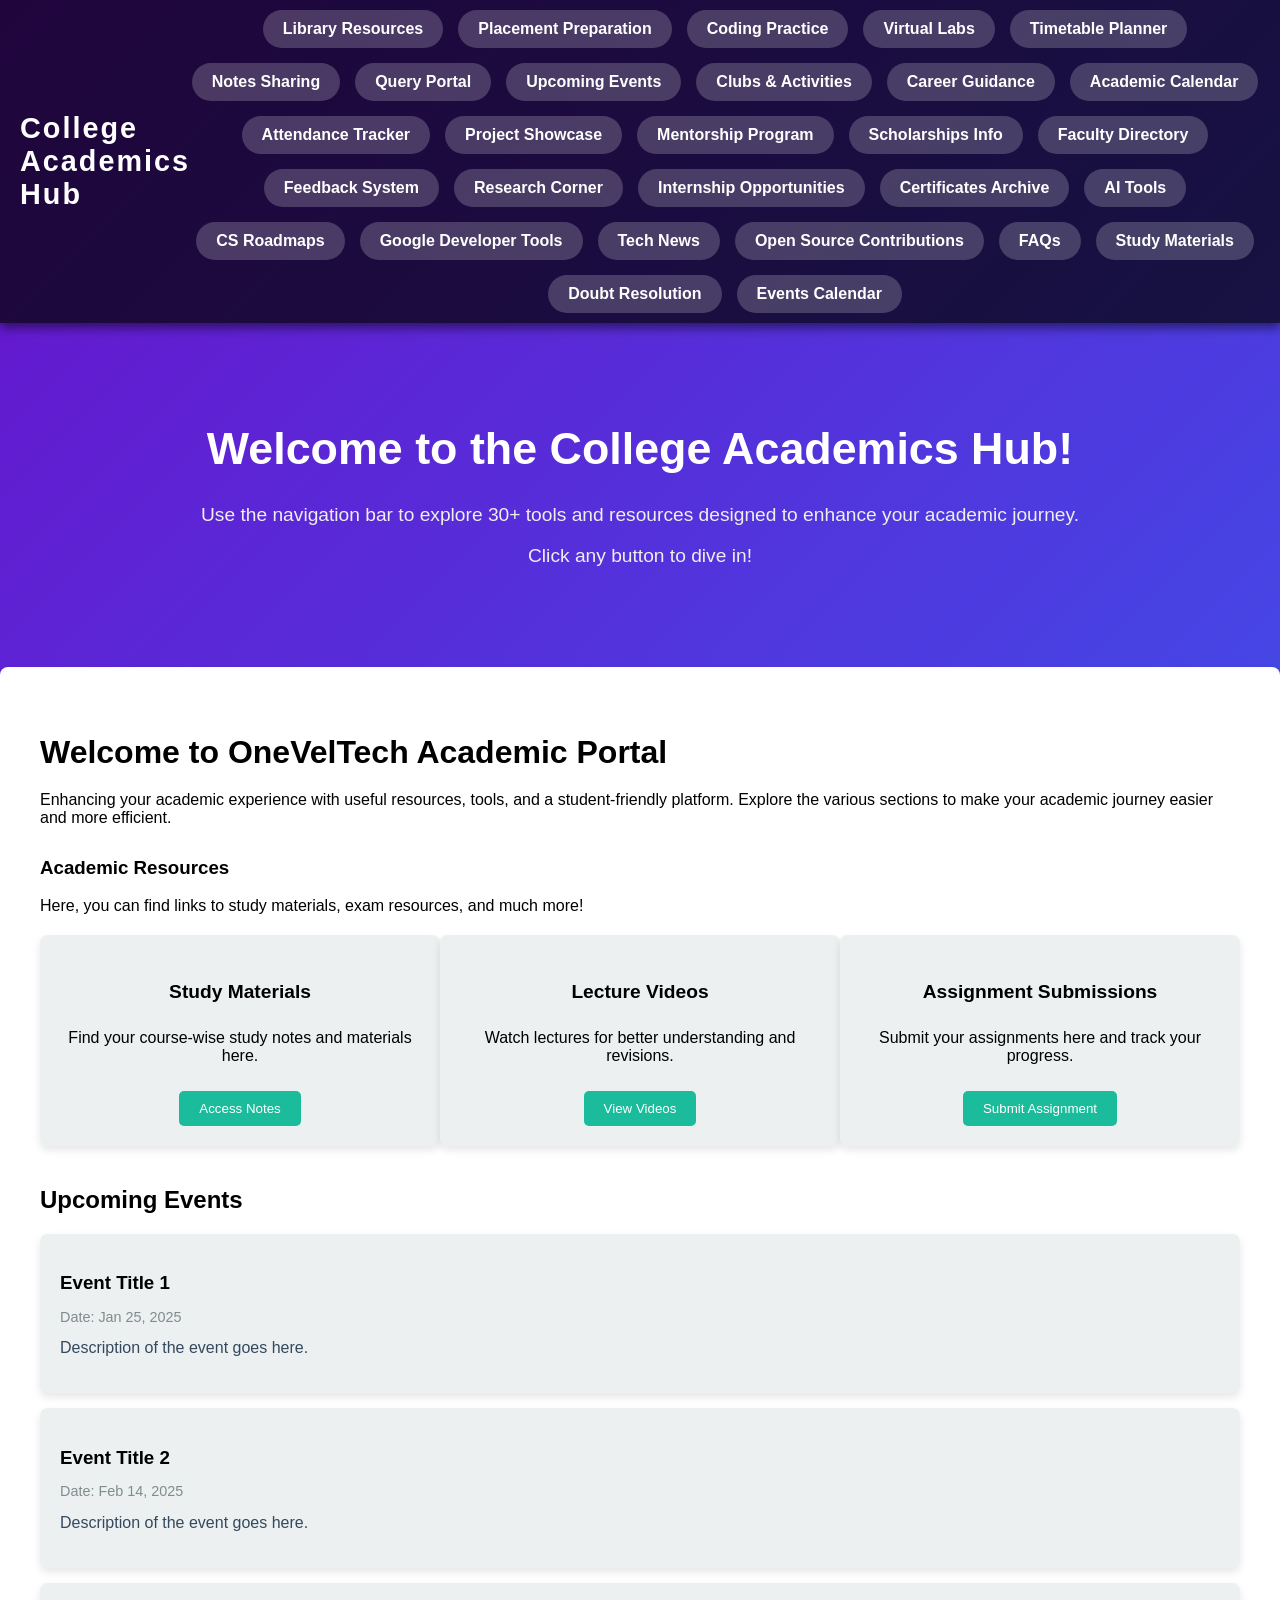
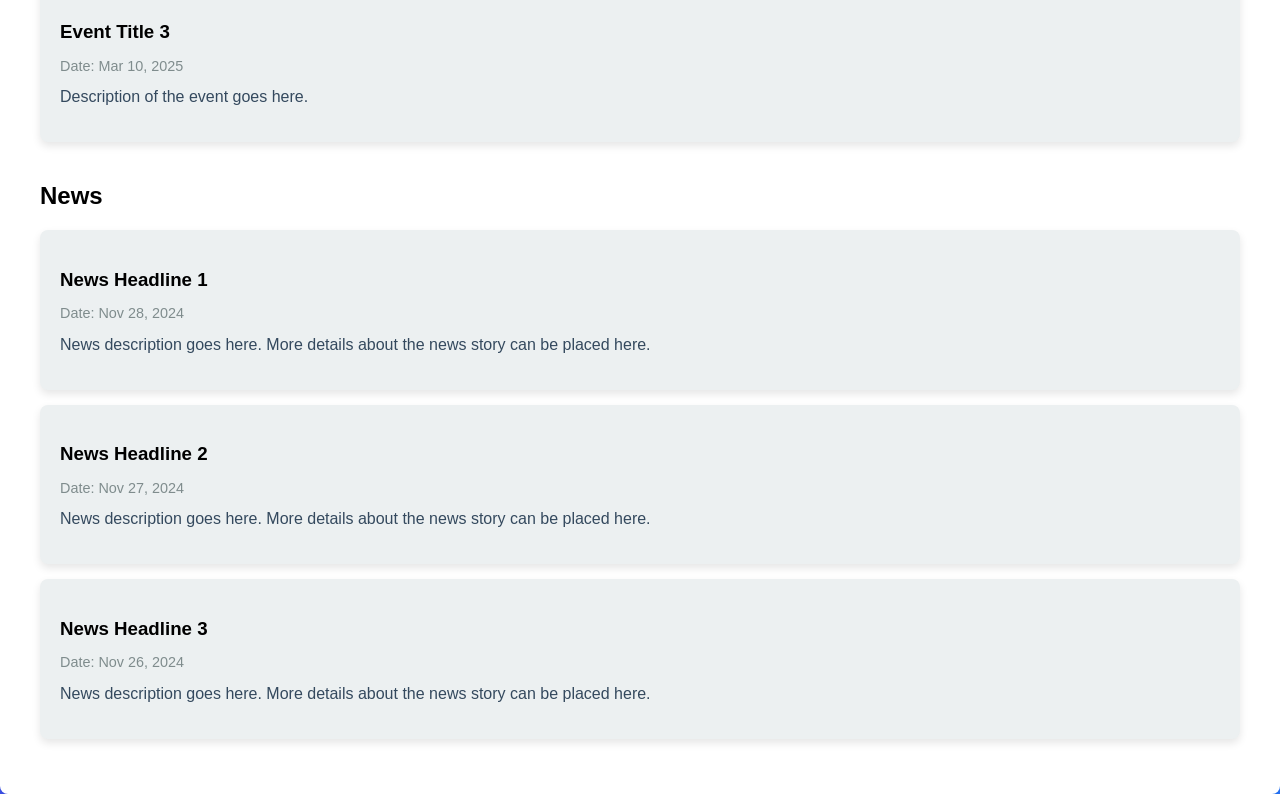
==== College_website/index.html @ b2bfddbd "Add files via upload" ====
<!DOCTYPE html>
<html lang="en">
<head>
  <meta charset="UTF-8">
  <meta name="viewport" content="width=device-width, initial-scale=1.0">
  <title>College Academics Hub</title>
  <link rel="stylesheet" href="styles.css">
  <script defer src="script.js"></script>
</head>
<body>
  <header class="header">
    <div class="logo">College Academics Hub</div>
    <nav class="navbar">
      <a href="library.html" class="nav-btn">Library Resources</a>
      <a href="placement.html" class="nav-btn">Placement Preparation</a>
      <a href="coding.html" class="nav-btn">Coding Practice</a>
      <a href="labs.html" class="nav-btn">Virtual Labs</a>
      <a href="timetable.html" class="nav-btn">Timetable Planner</a>
      <a href="notes.html" class="nav-btn">Notes Sharing</a>
      <a href="query.html" class="nav-btn">Query Portal</a>
      <a href="events.html" class="nav-btn">Upcoming Events</a>
      <a href="clubs.html" class="nav-btn">Clubs & Activities</a>
      <a href="career.html" class="nav-btn">Career Guidance</a>
      <a href="academiccalendar.html" class="nav-btn">Academic Calendar</a>
      <a href="attendance.html" class="nav-btn">Attendance Tracker</a>
      <a href="project.html" class="nav-btn">Project Showcase</a>
      <a href="mentorship.html" class="nav-btn">Mentorship Program</a>
      <a href="scholarships.html" class="nav-btn">Scholarships Info</a>
      <a href="faculty.html" class="nav-btn">Faculty Directory</a>
      <a href="feedback.html" class="nav-btn">Feedback System</a>
      <a href="research.html" class="nav-btn">Research Corner</a>
      <a href="internships.html" class="nav-btn">Internship Opportunities</a>
      <a href="certificates.html" class="nav-btn">Certificates Archive</a>
      <a href="ai.html" class="nav-btn">AI Tools</a>
      <a href="roadmap.html" class="nav-btn">CS Roadmaps</a>
      <a href="gds.html" class="nav-btn">Google Developer Tools</a>
      <a href="news.html" class="nav-btn">Tech News</a>
      <a href="opensource.html" class="nav-btn">Open Source Contributions</a>
      <a href="faq.html" class="nav-btn">FAQs</a>
      <a href="study.html" class="nav-btn">Study Materials</a>
      <a href="doubt.html" class="nav-btn">Doubt Resolution</a>
      <a href="events-calendar.html" class="nav-btn">Events Calendar</a>
    </nav>
  </header>

  <main class="homepage-content">
    <h1>Welcome to the College Academics Hub!</h1>
    <p>
      Use the navigation bar to explore 30+ tools and resources designed to enhance your academic journey.
    </p>
    <p>Click any button to dive in!</p>
  </main>

  <!-- Mid Page Content -->
  <div class="mid-page">
    <div class="section-title">
      <h2>Welcome to OneVelTech Academic Portal</h2>
      <p>Enhancing your academic experience with useful resources, tools, and a student-friendly platform. Explore the various sections to make your academic journey easier and more efficient.</p>
    </div>

    <div class="academic-resources">
      <h3>Academic Resources</h3>
      <p>Here, you can find links to study materials, exam resources, and much more!</p>
      <div class="resources-list">
        <div class="resource-card">
          <h4>Study Materials</h4>
          <p>Find your course-wise study notes and materials here.</p>
          <button onclick="window.open('https://drive.google.com/drive/folders/yourfolderlink', '_blank')">Access Notes</button>
        </div>
        <div class="resource-card">
          <h4>Lecture Videos</h4>
          <p>Watch lectures for better understanding and revisions.</p>
          <button onclick="window.open('https://youtube.com/yourchannel', '_blank')">View Videos</button>
        </div>
        <div class="resource-card">
          <h4>Assignment Submissions</h4>
          <p>Submit your assignments here and track your progress.</p>
          <button onclick="window.open('https://yourcollege.edu/assignments', '_blank')">Submit Assignment</button>
        </div>
      </div>
    </div>

    <!-- Upcoming Events Section -->
    <div class="section" id="events">
      <h2 class="section-title">Upcoming Events</h2>
      <div class="upcoming-events animated">
        <ul>
          <li class="event-card">
            <h3>Event Title 1</h3>
            <p class="event-date">Date: Jan 25, 2025</p>
            <p class="event-description">Description of the event goes here.</p>
          </li>
          <li class="event-card">
            <h3>Event Title 2</h3>
            <p class="event-date">Date: Feb 14, 2025</p>
            <p class="event-description">Description of the event goes here.</p>
          </li>
          <li class="event-card">
            <h3>Event Title 3</h3>
            <p class="event-date">Date: Mar 10, 2025</p>
            <p class="event-description">Description of the event goes here.</p>
          </li>
        </ul>
      </div>
    </div>

    <!-- News Section -->
    <div class="section" id="news">
      <h2 class="section-title">News</h2>
      <div class="news animated">
        <ul>
          <li class="news-card">
            <h3>News Headline 1</h3>
            <p class="news-date">Date: Nov 28, 2024</p>
            <p class="news-description">News description goes here. More details about the news story can be placed here.</p>
          </li>
          <li class="news-card">
            <h3>News Headline 2</h3>
            <p class="news-date">Date: Nov 27, 2024</p>
            <p class="news-description">News description goes here. More details about the news story can be placed here.</p>
          </li>
          <li class="news-card">
            <h3>News Headline 3</h3>
            <p class="news-date">Date: Nov 26, 2024</p>
            <p class="news-description">News description goes here. More details about the news story can be placed here.</p>
          </li>
        </ul>
      </div>
    </div>
  </div>

</body>
</html>
---- College_website/styles.css ----
/* Global Styles */
body {
    margin: 0;
    font-family: Arial, sans-serif;
    background: linear-gradient(135deg, #6a11cb, #2575fc);
    color: #000000;
    overflow-x: hidden;
  }
  
  /* Header and Navigation Bar */
  .header {
    display: flex;
    justify-content: space-between;
    align-items: center;
    background-color: rgba(0, 0, 0, 0.7);
    padding: 10px 20px;
    box-shadow: 0px 5px 10px rgba(0, 0, 0, 0.5);
  }
  
  .logo {
    color: #ffffff;
    font-size: 1.8em;
    font-weight: bold;
    letter-spacing: 2px;
    animation: fadeIn 2s ease-out;
  }
  
  .navbar {
    display: flex;
    flex-wrap: wrap;
    gap: 15px;
    justify-content: center;
  }
  
  .navbar a {
    text-decoration: none;
    color: #fff;
    padding: 10px 20px;
    background: rgba(255, 255, 255, 0.2);
    border-radius: 20px;
    font-weight: bold;
    transition: all 0.5s ease;
    animation: slideIn 1s ease-out;
  }
  
  .navbar a:hover {
    background: #fff;
    color: #2575fc;
    transform: scale(1.1);
  }
  
  /* Homepage Content */
  .homepage-content {
    text-align: center;
    margin: 100px auto;
  }
  
  .homepage-content h1 {
    font-size: 2.8em;
    color: #fff;
    animation: fadeInDown 1.5s ease-in-out;
  }
  
  .homepage-content p {
    font-size: 1.2em;
    color: #eee;
    animation: fadeInUp 1.5s ease-in-out;
  }
  
  /* Mid Page Section */
  .mid-page {
    background-color: #fff;
    padding: 40px;
    margin-top: 30px;
    border-radius: 8px;
    box-shadow: 0 4px 8px rgba(0, 0, 0, 0.1);
  }
  
  .section-title h2 {
    font-size: 2rem;
    margin-bottom: 20px;
  }
  
  .academic-resources {
    margin-top: 30px;
  }
  
  .resources-list {
    display: flex;
    justify-content: space-between;
    margin-top: 20px;
  }
  
  .resource-card {
    width: 30%;
    background-color: #ecf0f1;
    padding: 20px;
    border-radius: 8px;
    box-shadow: 0 4px 8px rgba(0, 0, 0, 0.1);
    text-align: center;
  }
  
  .resource-card h4 {
    font-size: 1.2rem;
  }
  
  .resource-card button {
    margin-top: 10px;
    padding: 10px 20px;
    background-color: #1abc9c;
    color: white;
    border: none;
    border-radius: 5px;
    cursor: pointer;
  }
  
  .resource-card button:hover {
    background-color: #16a085;
  }
  
  /* Events and News Section */
  .section {
    margin-top: 40px;
  }
  
  .section-title {
    margin-bottom: 20px;
  }
  
  .upcoming-events ul,
  .news ul {
    padding: 0;
    margin: 0;
    list-style-type: none;
  }
  
  .event-card,
  .news-card {
    background-color: #ecf0f1;
    padding: 20px;
    margin-bottom: 15px;
    border-radius: 8px;
    box-shadow: 0 4px 8px rgba(0, 0, 0, 0.1);
  }
  
  .event-card h3,
  .news-card h3 {
    margin-bottom: 10px;
  }
  
  .event-date,
  .news-date {
    color: #7f8c8d;
    font-size: 0.9rem;
  }
  
  .event-description,
  .news-description {
    margin-top: 10px;
    font-size: 1rem;
    color: #34495e;
  }
  
  /* Animation for Events and News */
  .animated {
    opacity: 0;
    transform: translateY(20px);
    animation: fadeInUp 1s forwards;
  }
  
  @keyframes fadeIn {
    from {
      opacity: 0;
    }
    to {
      opacity: 1;
    }
  }
  
  @keyframes fadeInDown {
    from {
      opacity: 0;
      transform: translateY(-20px);
    }
    to {
      opacity: 1;
      transform: translateY(0);
    }
  }
  
  @keyframes fadeInUp {
    from {
      opacity: 0;
      transform: translateY(20px);
    }
    to {
      opacity: 1;
      transform: translateY(0);
    }
  }
  
  @keyframes slideIn {
    from {
      opacity: 0;
      transform: translateX(50px);
    }
    to {
      opacity: 1;
      transform: translateX(0);
    }
  }
  
  /* Responsive Design */
  @media (max-width: 768px) {
    .navbar {
      flex-direction: column;
    }
  
    .navbar a {
      margin: 5px 0;
    }
  
    .resources-list {
      flex-direction: column;
    }
  
    .resource-card {
      width: 100%;
      margin-bottom: 20px;
    }
  
    .homepage-content h1 {
      font-size: 2em;
    }
  
    .homepage-content p {
      font-size: 1.1em;
    }
  }
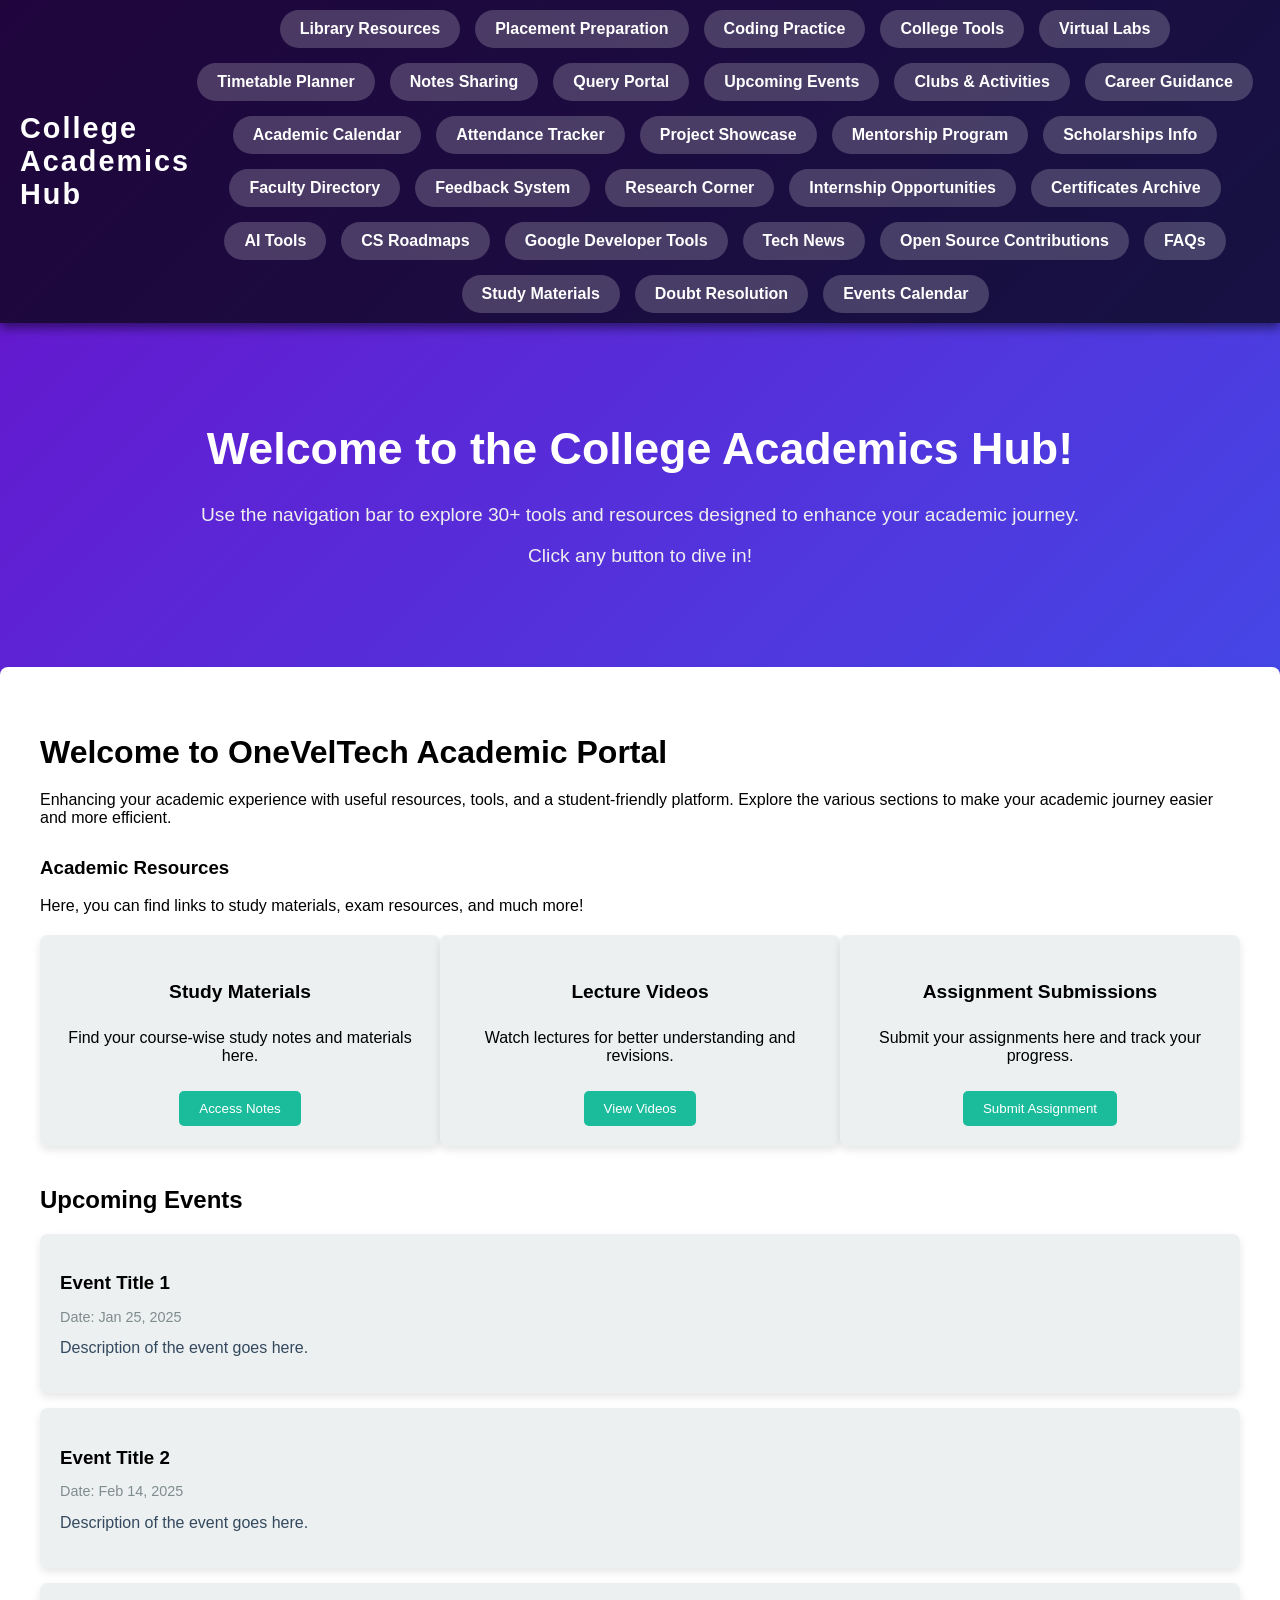
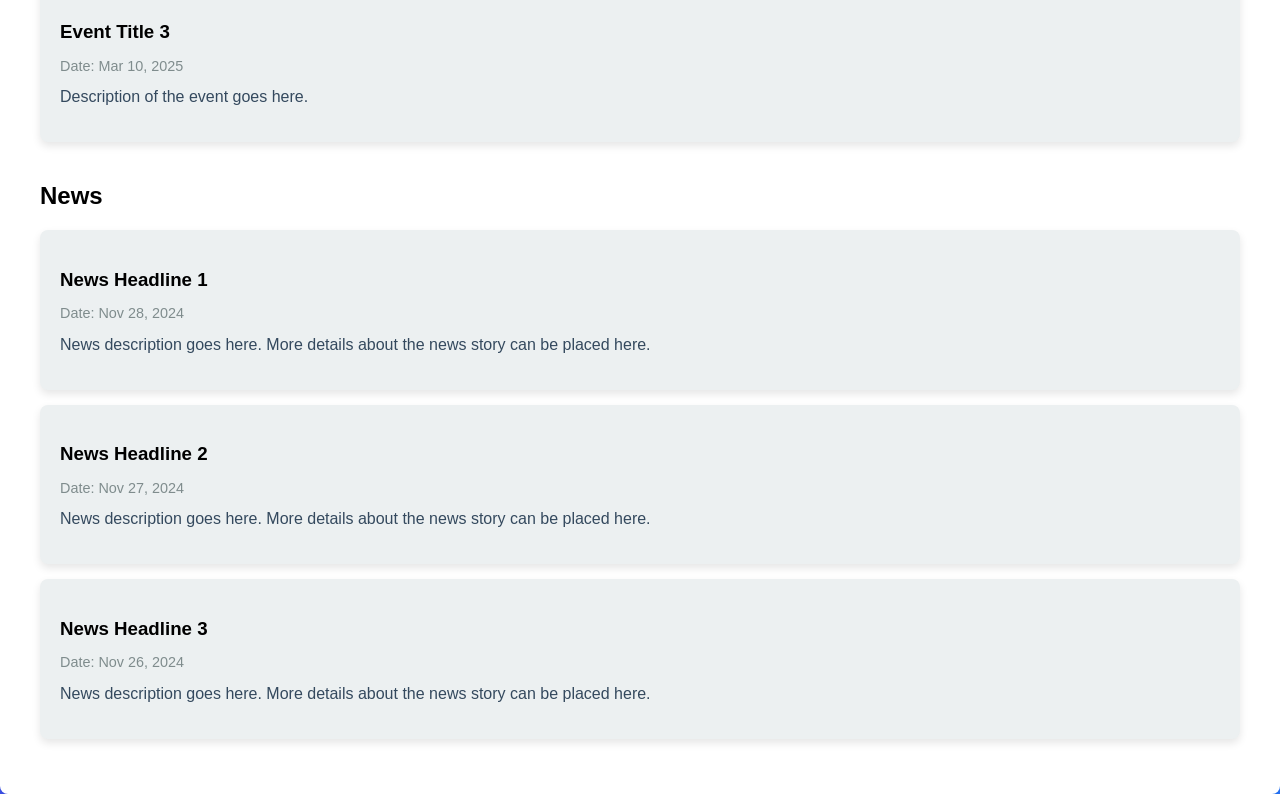
==== commit 04e26131: "added coading,college,library,placement pages" ====
--- a/College_website/index.html
+++ b/College_website/index.html
@@ -11,9 +11,10 @@
   <header class="header">
     <div class="logo">College Academics Hub</div>
     <nav class="navbar">
-      <a href="library.html" class="nav-btn">Library Resources</a>
-      <a href="placement.html" class="nav-btn">Placement Preparation</a>
-      <a href="coding.html" class="nav-btn">Coding Practice</a>
+      <a href="/collegeAcademicHub/College_website/library/library.html" class="nav-btn">Library Resources</a>
+      <a href="/collegeAcademicHub/College_website/placement/placement.html" class="nav-btn">Placement Preparation</a>
+      <a href="/collegeAcademicHub/College_website/coading/coding.html" class="nav-btn">Coding Practice</a>
+      <a href="/collegeAcademicHub/College_website/college/college.html" class="nav-btn">College Tools</a>
       <a href="labs.html" class="nav-btn">Virtual Labs</a>
       <a href="timetable.html" class="nav-btn">Timetable Planner</a>
       <a href="notes.html" class="nav-btn">Notes Sharing</a>
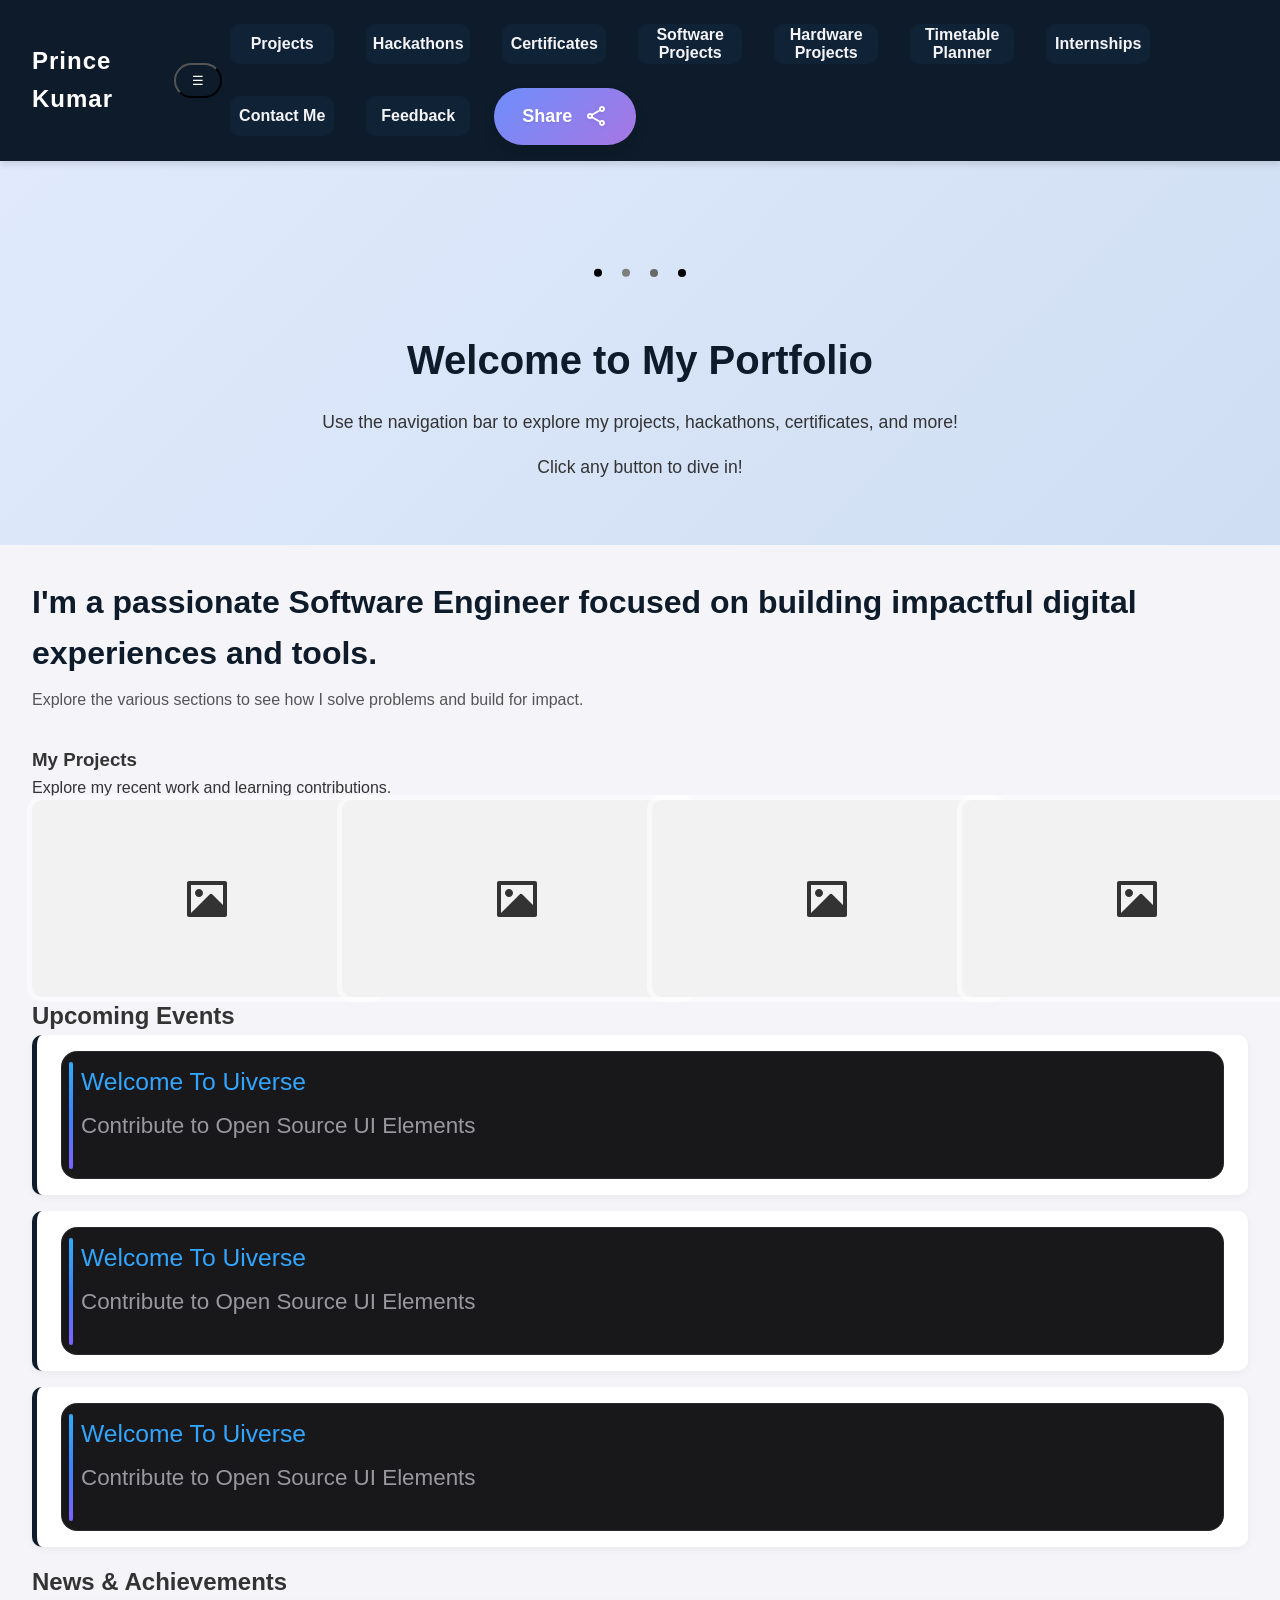
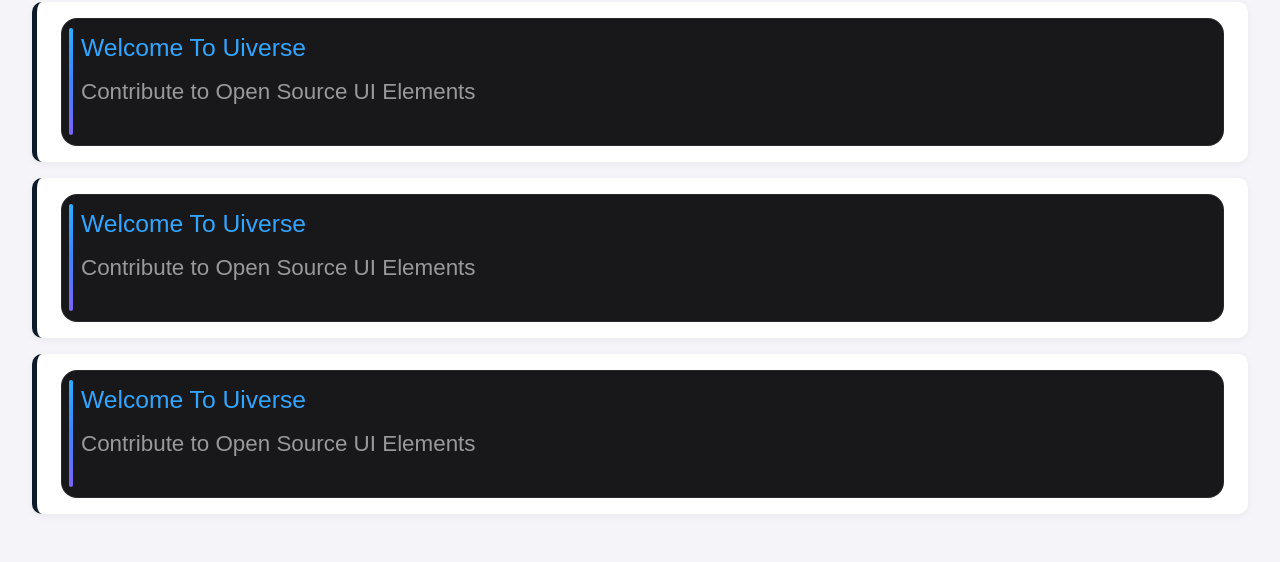
==== commit 9da1a9fb: "make portfolio" ====
--- a/College_website/index.html
+++ b/College_website/index.html
@@ -1,134 +1,250 @@
 <!DOCTYPE html>
 <html lang="en">
 <head>
-  <meta charset="UTF-8">
-  <meta name="viewport" content="width=device-width, initial-scale=1.0">
-  <title>College Academics Hub</title>
-  <link rel="stylesheet" href="styles.css">
-  <script defer src="script.js"></script>
+  <meta charset="UTF-8" />
+  <meta name="viewport" content="width=device-width, initial-scale=1.0"/>
+  <title>Prince Kumar | Portfolio</title>
+  <link rel="stylesheet" href="styles.css" />
+  <link href="https://cdn.jsdelivr.net/npm/aos@2.3.4/dist/aos.css" rel="stylesheet" />
 </head>
 <body>
+
   <header class="header">
-    <div class="logo">College Academics Hub</div>
+    <div class="logo">Prince Kumar</div>
+
+    <button id="hideMenuButton" class="nav-btn">&#9776;</button>
     <nav class="navbar">
-      <a href="/collegeAcademicHub/College_website/library/library.html" class="nav-btn">Library Resources</a>
-      <a href="/collegeAcademicHub/College_website/placement/placement.html" class="nav-btn">Placement Preparation</a>
-      <a href="/collegeAcademicHub/College_website/coading/coding.html" class="nav-btn">Coding Practice</a>
-      <a href="/collegeAcademicHub/College_website/college/college.html" class="nav-btn">College Tools</a>
-      <a href="labs.html" class="nav-btn">Virtual Labs</a>
-      <a href="timetable.html" class="nav-btn">Timetable Planner</a>
-      <a href="notes.html" class="nav-btn">Notes Sharing</a>
-      <a href="query.html" class="nav-btn">Query Portal</a>
-      <a href="events.html" class="nav-btn">Upcoming Events</a>
-      <a href="clubs.html" class="nav-btn">Clubs & Activities</a>
-      <a href="career.html" class="nav-btn">Career Guidance</a>
-      <a href="academiccalendar.html" class="nav-btn">Academic Calendar</a>
-      <a href="attendance.html" class="nav-btn">Attendance Tracker</a>
-      <a href="project.html" class="nav-btn">Project Showcase</a>
-      <a href="mentorship.html" class="nav-btn">Mentorship Program</a>
-      <a href="scholarships.html" class="nav-btn">Scholarships Info</a>
-      <a href="faculty.html" class="nav-btn">Faculty Directory</a>
-      <a href="feedback.html" class="nav-btn">Feedback System</a>
-      <a href="research.html" class="nav-btn">Research Corner</a>
-      <a href="internships.html" class="nav-btn">Internship Opportunities</a>
-      <a href="certificates.html" class="nav-btn">Certificates Archive</a>
-      <a href="ai.html" class="nav-btn">AI Tools</a>
-      <a href="roadmap.html" class="nav-btn">CS Roadmaps</a>
-      <a href="gds.html" class="nav-btn">Google Developer Tools</a>
-      <a href="news.html" class="nav-btn">Tech News</a>
-      <a href="opensource.html" class="nav-btn">Open Source Contributions</a>
-      <a href="faq.html" class="nav-btn">FAQs</a>
-      <a href="study.html" class="nav-btn">Study Materials</a>
-      <a href="doubt.html" class="nav-btn">Doubt Resolution</a>
-      <a href="events-calendar.html" class="nav-btn">Events Calendar</a>
+
+      
+<button class="btn"> Projects
+</button>
+<button class="btn"> Hackathons
+</button>
+<button class="btn"> Certificates
+</button>
+<button class="btn"> Software Projects
+</button>
+<button class="btn"> Hardware Projects
+</button>
+<button class="btn"> Timetable Planner
+</button>
+
+<button class="btn"> Internships
+</button>
+<button class="btn"> Contact Me
+</button>
+<button class="btn"> Feedback
+</button>
+
+
+<!-- From Uiverse.io by Mohammad-Rahme-576 --> 
+<div class="tooltip-container">
+  <div class="button-content">
+    <span class="text">Share</span>
+    <svg
+      class="share-icon"
+      xmlns="http://www.w3.org/2000/svg"
+      viewBox="0 0 24 24"
+      width="24"
+      height="24"
+    >
+      <path
+        d="M18 16.08c-.76 0-1.44.3-1.96.77L8.91 12.7c.05-.23.09-.46.09-.7s-.04-.47-.09-.7l7.05-4.11c.54.5 1.25.81 2.04.81 1.66 0 3-1.34 3-3s-1.34-3-3-3-3 1.34-3 3c0 .24.04.47.09.7L8.04 9.81C7.5 9.31 6.79 9 6 9c-1.66 0-3 1.34-3 3s1.34 3 3 3c.79 0 1.5-.31 2.04-.81l7.12 4.16c-.05.21-.08.43-.08.65 0 1.61 1.31 2.92 2.92 2.92s2.92-1.31 2.92-2.92c0-1.61-1.31-2.92-2.92-2.92zM18 4c.55 0 1 .45 1 1s-.45 1-1 1-1-.45-1-1 .45-1 1-1zM6 13c-.55 0-1-.45-1-1s.45-1 1-1 1 .45 1 1-.45 1-1 1zm12 7.02c-.55 0-1-.45-1-1s.45-1 1-1 1 .45 1 1-.45 1-1 1z"
+      ></path>
+    </svg>
+  </div>
+  <div class="tooltip-content">
+    <div class="social-icons">
+      <a href="#" class="social-icon twitter">
+        <svg
+          xmlns="http://www.w3.org/2000/svg"
+          viewBox="0 0 24 24"
+          width="24"
+          height="24"
+        >
+          <path
+            d="M23.953 4.57a10 10 0 01-2.825.775 4.958 4.958 0 002.163-2.723c-.951.555-2.005.959-3.127 1.184a4.92 4.92 0 00-8.384 4.482C7.69 8.095 4.067 6.13 1.64 3.162a4.822 4.822 0 00-.666 2.475c0 1.71.87 3.213 2.188 4.096a4.904 4.904 0 01-2.228-.616v.06a4.923 4.923 0 003.946 4.827 4.996 4.996 0 01-2.212.085 4.936 4.936 0 004.604 3.417 9.867 9.867 0 01-6.102 2.105c-.39 0-.779-.023-1.17-.067a13.995 13.995 0 007.557 2.209c9.053 0 13.998-7.496 13.998-13.985 0-.21 0-.42-.015-.63A9.935 9.935 0 0024 4.59z"
+          ></path>
+        </svg>
+      </a>
+      <a href="#" class="social-icon facebook">
+        <svg
+          xmlns="http://www.w3.org/2000/svg"
+          viewBox="0 0 24 24"
+          width="24"
+          height="24"
+        >
+          <path
+            d="M24 12.073c0-6.627-5.373-12-12-12s-12 5.373-12 12c0 5.99 4.388 10.954 10.125 11.854v-8.385H7.078v-3.47h3.047V9.43c0-3.007 1.792-4.669 4.533-4.669 1.312 0 2.686.235 2.686.235v2.953H15.83c-1.491 0-1.956.925-1.956 1.874v2.25h3.328l-.532 3.47h-2.796v8.385C19.612 23.027 24 18.062 24 12.073z"
+          ></path>
+        </svg>
+      </a>
+      <a href="#" class="social-icon linkedin">
+        <svg
+          xmlns="http://www.w3.org/2000/svg"
+          viewBox="0 0 24 24"
+          width="24"
+          height="24"
+        >
+          <path
+            d="M20.447 20.452h-3.554v-5.569c0-1.328-.027-3.037-1.852-3.037-1.853 0-2.136 1.445-2.136 2.939v5.667H9.351V9h3.414v1.561h.046c.477-.9 1.637-1.85 3.37-1.85 3.601 0 4.267 2.37 4.267 5.455v6.286zM5.337 7.433c-1.144 0-2.063-.926-2.063-2.065 0-1.138.92-2.063 2.063-2.063 1.14 0 2.064.925 2.064 2.063 0 1.139-.925 2.065-2.064 2.065zm1.782 13.019H3.555V9h3.564v11.452zM22.225 0H1.771C.792 0 0 .774 0 1.729v20.542C0 23.227.792 24 1.771 24h20.451C23.2 24 24 23.227 24 22.271V1.729C24 .774 23.2 0 22.222 0h.003z"
+          ></path>
+        </svg>
+      </a>
+    </div>
+  </div>
+</div>
+
     </nav>
   </header>
 
-  <main class="homepage-content">
-    <h1>Welcome to the College Academics Hub!</h1>
+  <main class="homepage-content" data-aos="fade-up">
+
+   <!-- From Uiverse.io by Juanes200122 --> 
+<svg viewBox="0 0 240 240" height="240" width="240" class="pl">
+	<circle stroke-linecap="round" stroke-dashoffset="-330" stroke-dasharray="0 660" stroke-width="20" stroke="#000" fill="none" r="105" cy="120" cx="120" class="pl__ring pl__ring--a"></circle>
+	<circle stroke-linecap="round" stroke-dashoffset="-110" stroke-dasharray="0 220" stroke-width="20" stroke="#000" fill="none" r="35" cy="120" cx="120" class="pl__ring pl__ring--b"></circle>
+	<circle stroke-linecap="round" stroke-dasharray="0 440" stroke-width="20" stroke="#000" fill="none" r="70" cy="120" cx="85" class="pl__ring pl__ring--c"></circle>
+	<circle stroke-linecap="round" stroke-dasharray="0 440" stroke-width="20" stroke="#000" fill="none" r="70" cy="120" cx="155" class="pl__ring pl__ring--d"></circle>
+</svg>
+
+    <h1>Welcome to My Portfolio</h1>
     <p>
-      Use the navigation bar to explore 30+ tools and resources designed to enhance your academic journey.
+      Use the navigation bar to explore my projects, hackathons, certificates, and more!
     </p>
     <p>Click any button to dive in!</p>
   </main>
 
-  <!-- Mid Page Content -->
   <div class="mid-page">
-    <div class="section-title">
-      <h2>Welcome to OneVelTech Academic Portal</h2>
-      <p>Enhancing your academic experience with useful resources, tools, and a student-friendly platform. Explore the various sections to make your academic journey easier and more efficient.</p>
-    </div>
-
-    <div class="academic-resources">
-      <h3>Academic Resources</h3>
-      <p>Here, you can find links to study materials, exam resources, and much more!</p>
+    <div class="section-title" data-aos="fade-right">
+      <h2>I'm a passionate Software Engineer focused on building impactful digital experiences and tools.</h2>
+      <p>Explore the various sections to see how I solve problems and build for impact.</p>
+    </div>
+
+
+    
+    <div class="academic-resources" data-aos="fade-up">
+      <h3>My Projects</h3>
+      <p>Explore my recent work and learning contributions.</p>
       <div class="resources-list">
-        <div class="resource-card">
-          <h4>Study Materials</h4>
-          <p>Find your course-wise study notes and materials here.</p>
-          <button onclick="window.open('https://drive.google.com/drive/folders/yourfolderlink', '_blank')">Access Notes</button>
-        </div>
-        <div class="resource-card">
-          <h4>Lecture Videos</h4>
-          <p>Watch lectures for better understanding and revisions.</p>
-          <button onclick="window.open('https://youtube.com/yourchannel', '_blank')">View Videos</button>
-        </div>
-        <div class="resource-card">
-          <h4>Assignment Submissions</h4>
-          <p>Submit your assignments here and track your progress.</p>
-          <button onclick="window.open('https://yourcollege.edu/assignments', '_blank')">Submit Assignment</button>
-        </div>
-      </div>
-    </div>
-
-    <!-- Upcoming Events Section -->
-    <div class="section" id="events">
+        <!-- From Uiverse.io by D3OXY --> 
+<div class="card">
+  <svg viewBox="0 0 24 24" xmlns="http://www.w3.org/2000/svg"><path d="M20 5H4V19L13.2923 9.70649C13.6828 9.31595 14.3159 9.31591 14.7065 9.70641L20 15.0104V5ZM2 3.9934C2 3.44476 2.45531 3 2.9918 3H21.0082C21.556 3 22 3.44495 22 3.9934V20.0066C22 20.5552 21.5447 21 21.0082 21H2.9918C2.44405 21 2 20.5551 2 20.0066V3.9934ZM8 11C6.89543 11 6 10.1046 6 9C6 7.89543 6.89543 7 8 7C9.10457 7 10 7.89543 10 9C10 10.1046 9.10457 11 8 11Z"></path></svg>
+  <div class="card__content">
+    <p class="card__title">Project Name</p>
+    <p class="card__description">Lorem ipsum dolor sit amet, consectetur adipiscing elit, sed do eiusmod tempor incididunt ut labore et dolore magna aliqua. Ut enim ad minim veniam, quis nostrud exercitation ullamco.</p>
+    <button class="card__button">Live Demo</button>
+    <button class="card__button secondary">Source Code</button>
+  </div>
+</div>
+
+<div class="card">
+  <svg viewBox="0 0 24 24" xmlns="http://www.w3.org/2000/svg"><path d="M20 5H4V19L13.2923 9.70649C13.6828 9.31595 14.3159 9.31591 14.7065 9.70641L20 15.0104V5ZM2 3.9934C2 3.44476 2.45531 3 2.9918 3H21.0082C21.556 3 22 3.44495 22 3.9934V20.0066C22 20.5552 21.5447 21 21.0082 21H2.9918C2.44405 21 2 20.5551 2 20.0066V3.9934ZM8 11C6.89543 11 6 10.1046 6 9C6 7.89543 6.89543 7 8 7C9.10457 7 10 7.89543 10 9C10 10.1046 9.10457 11 8 11Z"></path></svg>
+  <div class="card__content">
+    <p class="card__title">Project Name</p>
+    <p class="card__description">Lorem ipsum dolor sit amet, consectetur adipiscing elit, sed do eiusmod tempor incididunt ut labore et dolore magna aliqua. Ut enim ad minim veniam, quis nostrud exercitation ullamco.</p>
+    <button class="card__button">Live Demo</button>
+    <button class="card__button secondary">Source Code</button>
+  </div>
+</div>
+<div class="card">
+  <svg viewBox="0 0 24 24" xmlns="http://www.w3.org/2000/svg"><path d="M20 5H4V19L13.2923 9.70649C13.6828 9.31595 14.3159 9.31591 14.7065 9.70641L20 15.0104V5ZM2 3.9934C2 3.44476 2.45531 3 2.9918 3H21.0082C21.556 3 22 3.44495 22 3.9934V20.0066C22 20.5552 21.5447 21 21.0082 21H2.9918C2.44405 21 2 20.5551 2 20.0066V3.9934ZM8 11C6.89543 11 6 10.1046 6 9C6 7.89543 6.89543 7 8 7C9.10457 7 10 7.89543 10 9C10 10.1046 9.10457 11 8 11Z"></path></svg>
+  <div class="card__content">
+    <p class="card__title">Project Name</p>
+    <p class="card__description">Lorem ipsum dolor sit amet, consectetur adipiscing elit, sed do eiusmod tempor incididunt ut labore et dolore magna aliqua. Ut enim ad minim veniam, quis nostrud exercitation ullamco.</p>
+    <button class="card__button">Live Demo</button>
+    <button class="card__button secondary">Source Code</button>
+  </div>
+</div>
+
+<div class="card">
+  <svg viewBox="0 0 24 24" xmlns="http://www.w3.org/2000/svg"><path d="M20 5H4V19L13.2923 9.70649C13.6828 9.31595 14.3159 9.31591 14.7065 9.70641L20 15.0104V5ZM2 3.9934C2 3.44476 2.45531 3 2.9918 3H21.0082C21.556 3 22 3.44495 22 3.9934V20.0066C22 20.5552 21.5447 21 21.0082 21H2.9918C2.44405 21 2 20.5551 2 20.0066V3.9934ZM8 11C6.89543 11 6 10.1046 6 9C6 7.89543 6.89543 7 8 7C9.10457 7 10 7.89543 10 9C10 10.1046 9.10457 11 8 11Z"></path></svg>
+  <div class="card__content">
+    <p class="card__title">Project Name</p>
+    <p class="card__description">Lorem ipsum dolor sit amet, consectetur adipiscing elit, sed do eiusmod tempor incididunt ut labore et dolore magna aliqua. Ut enim ad minim veniam, quis nostrud exercitation ullamco.</p>
+    <button class="card__button">Live Demo</button>
+    <button class="card__button secondary">Source Code</button>
+  </div>
+</div>
+      
+
+    </div>
+
+
+
+    <div class="section" id="events" data-aos="fade-up">
       <h2 class="section-title">Upcoming Events</h2>
-      <div class="upcoming-events animated">
+      <div class="upcoming-events">
         <ul>
-          <li class="event-card">
-            <h3>Event Title 1</h3>
-            <p class="event-date">Date: Jan 25, 2025</p>
-            <p class="event-description">Description of the event goes here.</p>
-          </li>
-          <li class="event-card">
-            <h3>Event Title 2</h3>
-            <p class="event-date">Date: Feb 14, 2025</p>
-            <p class="event-description">Description of the event goes here.</p>
-          </li>
-          <li class="event-card">
-            <h3>Event Title 3</h3>
-            <p class="event-date">Date: Mar 10, 2025</p>
-            <p class="event-description">Description of the event goes here.</p>
+          <li class="event-card" data-aos="fade-up">
+            <!-- From Uiverse.io by SouravBandyopadhyay --> 
+                <div class="notification">
+                 <div class="notiglow"></div>
+                 <div class="notiborderglow"></div>
+                 <div class="notititle">Welcome To Uiverse</div>
+                 <div class="notibody">Contribute to Open Source UI Elements</div>
+                </div>
+          </li>
+          <li class="event-card" data-aos="fade-up" data-aos-delay="100">
+            <!-- From Uiverse.io by SouravBandyopadhyay --> 
+            <div class="notification">
+              <div class="notiglow"></div>
+              <div class="notiborderglow"></div>
+              <div class="notititle">Welcome To Uiverse</div>
+              <div class="notibody">Contribute to Open Source UI Elements</div>
+             </div>
+          </li>
+          <li class="event-card" data-aos="fade-up" data-aos-delay="200">
+            <!-- From Uiverse.io by SouravBandyopadhyay --> 
+            <div class="notification">
+              <div class="notiglow"></div>
+              <div class="notiborderglow"></div>
+              <div class="notititle">Welcome To Uiverse</div>
+              <div class="notibody">Contribute to Open Source UI Elements</div>
+             </div>
           </li>
         </ul>
       </div>
     </div>
 
-    <!-- News Section -->
-    <div class="section" id="news">
-      <h2 class="section-title">News</h2>
-      <div class="news animated">
+    <div class="section" id="news" data-aos="fade-up">
+      <h2 class="section-title">News & Achievements</h2>
+      <div class="news">
         <ul>
-          <li class="news-card">
-            <h3>News Headline 1</h3>
-            <p class="news-date">Date: Nov 28, 2024</p>
-            <p class="news-description">News description goes here. More details about the news story can be placed here.</p>
-          </li>
-          <li class="news-card">
-            <h3>News Headline 2</h3>
-            <p class="news-date">Date: Nov 27, 2024</p>
-            <p class="news-description">News description goes here. More details about the news story can be placed here.</p>
-          </li>
-          <li class="news-card">
-            <h3>News Headline 3</h3>
-            <p class="news-date">Date: Nov 26, 2024</p>
-            <p class="news-description">News description goes here. More details about the news story can be placed here.</p>
+          <li class="news-card" data-aos="fade-right">
+            <!-- From Uiverse.io by SouravBandyopadhyay --> 
+            <div class="notification">
+              <div class="notiglow"></div>
+              <div class="notiborderglow"></div>
+              <div class="notititle">Welcome To Uiverse</div>
+              <div class="notibody">Contribute to Open Source UI Elements</div>
+             </div>
+          </li>
+          <li class="news-card" data-aos="fade-right" data-aos-delay="100">
+            <!-- From Uiverse.io by SouravBandyopadhyay --> 
+            <div class="notification">
+              <div class="notiglow"></div>
+              <div class="notiborderglow"></div>
+              <div class="notititle">Welcome To Uiverse</div>
+              <div class="notibody">Contribute to Open Source UI Elements</div>
+             </div>
+          </li>
+          <li class="news-card" data-aos="fade-right" data-aos-delay="200">
+            <!-- From Uiverse.io by SouravBandyopadhyay --> 
+            <div class="notification">
+              <div class="notiglow"></div>
+              <div class="notiborderglow"></div>
+              <div class="notititle">Welcome To Uiverse</div>
+              <div class="notibody">Contribute to Open Source UI Elements</div>
+             </div>
           </li>
         </ul>
       </div>
     </div>
   </div>
 
+
+  <script src="https://cdn.jsdelivr.net/npm/aos@2.3.4/dist/aos.js"></script>
+  <script src="script.js"></script>
 </body>
 </html>
--- a/College_website/styles.css
+++ b/College_website/styles.css
@@ -1,241 +1,1048 @@
-/* Global Styles */
+/* Reset and Base Styles */
+* {
+  margin: 0;
+  padding: 0;
+  box-sizing: border-box;
+}
+
 body {
-    margin: 0;
-    font-family: Arial, sans-serif;
-    background: linear-gradient(135deg, #6a11cb, #2575fc);
-    color: #000000;
-    overflow-x: hidden;
-  }
+  font-family: 'Segoe UI', Tahoma, Geneva, Verdana, sans-serif;
+  background: #f4f4f9;
+  color: #333;
+  line-height: 1.6;
+}
+
+/* Header */
+.header {
+  display: flex;
+  justify-content: space-between;
+  align-items: center;
+  background: #0d1b2a;
+  color: white;
+  padding: 1rem 2rem;
+  box-shadow: 0 4px 6px rgba(0, 0, 0, 0.1);
+  position: sticky;
+  top: 0;
+  z-index: 1000;
+}
+
+.logo {
+  font-size: 1.5rem;
+  font-weight: bold;
+  letter-spacing: 1px;
+}
+
+.navbar {
+  display: flex;
+  flex-wrap: wrap;
+  gap: 1rem;
+}
+
+.nav-btn {
+  color: white;
+  text-decoration: none;
+  padding: 0.5rem 1rem;
+  border-radius: 20px;
+  background: transparent;
+  transition: background 0.3s ease;
+}
+
+.nav-btn:hover {
+  background: #1b263b;
+}
+
+/* Hero / Main Section */
+.homepage-content {
+  text-align: center;
+  padding: 4rem 2rem;
+  background: linear-gradient(135deg, #e0eafc, #cfdef3);
+}
+
+.homepage-content h1 {
+  font-size: 2.5rem;
+  color: #0d1b2a;
+}
+
+.homepage-content p {
+  margin-top: 1rem;
+  font-size: 1.1rem;
+  max-width: 700px;
+  margin-left: auto;
+  margin-right: auto;
+}
+
+/* Mid Page */
+.mid-page {
+  padding: 2rem;
+}
+
+.section-title h2 {
+  font-size: 2rem;
+  margin-bottom: 0.5rem;
+  color: #0d1b2a;
+}
+
+.section-title p {
+  color: #555;
+  margin-bottom: 2rem;
+}
+
+/* Resource Cards */
+.academic-resources .resources-list {
+  display: grid;
+  grid-template-columns: repeat(auto-fit, minmax(280px, 1fr));
+  gap: 1.5rem;
+}
+
+.resource-card {
+  background: #ffffff;
+  padding: 1.5rem;
+  border-radius: 15px;
+  box-shadow: 0 4px 10px rgba(0, 0, 0, 0.08);
+  transition: transform 0.3s ease;
+}
+
+.resource-card:hover {
+  transform: translateY(-5px);
+}
+
+.resource-card h4 {
+  margin-bottom: 0.5rem;
+  color: #1d3557;
+}
+
+.resource-card p {
+  color: #555;
+  margin-bottom: 1rem;
+}
+
+.resource-card button {
+  background-color: #0d1b2a;
+  color: #fff;
+  border: none;
+  padding: 0.5rem 1.2rem;
+  border-radius: 5px;
+  cursor: pointer;
+  transition: background 0.3s ease;
+}
+
+.resource-card button:hover {
+  background-color: #1b263b;
+}
+
+/* Event & News Cards */
+.section ul {
+  list-style: none;
+  padding: 0;
+}
+
+.event-card,
+.news-card {
+  background: #fff;
+  padding: 1rem 1.5rem;
+  margin-bottom: 1rem;
+  border-left: 5px solid #0d1b2a;
+  border-radius: 10px;
+  box-shadow: 0 2px 8px rgba(0, 0, 0, 0.05);
+  transition: transform 0.2s ease;
+}
+
+.event-card:hover,
+.news-card:hover {
+  transform: scale(1.02);
+}
+
+.event-card h3,
+.news-card h3 {
+  color: #0d1b2a;
+  margin-bottom: 0.3rem;
+}
+
+.event-date,
+.news-date {
+  font-size: 0.9rem;
+  color: #888;
+  margin-bottom: 0.3rem;
+}
+
+.event-description,
+.news-description {
+  color: #444;
+}
+
+/* Responsive Navbar */
+@media (max-width: 768px) {
+  .navbar {
+    flex-direction: column;
+    gap: 0.5rem;
+  }
+
+  .nav-btn {
+    width: 100%;
+    text-align: center;
+  }
+}
+
+.header {
+  display: flex;
+  justify-content: space-between;
+  align-items: center;
+}
+
+#hideMenuButton {
+  color: white;
+  text-decoration: none;
+  padding: 0.5rem 1rem;
+  border-radius: 20px;
+  background: transparent;
+  transition: background 0.3s ease;
+  margin-left: 1rem;
+}
+
+#hideMenuButton:hover {
+  background: #1b263b;
+}
+
+.navbar.hidden {
+  display: none;
+}
+
+.logo.full-width {
+  width: 100%;
+  text-align: center;
+}
+
+
+
+
+/* ui verse  */
+
+/* From Uiverse.io by Juanes200122 */ 
+.pl {
+  width: 6em;
+  height: 6em;
+}
+
+.pl__ring {
+  animation: ringA 2s linear infinite;
+}
+
+.pl__ring--a {
+  stroke: #000000;
+}
+
+.pl__ring--b {
+  animation-name: ringB;
+  stroke: #7e7e7e;
+}
+
+.pl__ring--c {
+  animation-name: ringC;
+  stroke: #686868;
+}
+
+.pl__ring--d {
+  animation-name: ringD;
+  stroke: #000000;
+}
   
-  /* Header and Navigation Bar */
-  .header {
-    display: flex;
-    justify-content: space-between;
-    align-items: center;
-    background-color: rgba(0, 0, 0, 0.7);
+  /* Animations */
+@keyframes ringA {
+  from, 4% {
+    stroke-dasharray: 0 660;
+    stroke-width: 20;
+    stroke-dashoffset: -330;
+  }
+
+  12% {
+    stroke-dasharray: 60 600;
+    stroke-width: 30;
+    stroke-dashoffset: -335;
+  }
+
+  32% {
+    stroke-dasharray: 60 600;
+    stroke-width: 30;
+    stroke-dashoffset: -595;
+  }
+
+  40%, 54% {
+    stroke-dasharray: 0 660;
+    stroke-width: 20;
+    stroke-dashoffset: -660;
+  }
+
+  62% {
+    stroke-dasharray: 60 600;
+    stroke-width: 30;
+    stroke-dashoffset: -665;
+  }
+
+  82% {
+    stroke-dasharray: 60 600;
+    stroke-width: 30;
+    stroke-dashoffset: -925;
+  }
+
+  90%, to {
+    stroke-dasharray: 0 660;
+    stroke-width: 20;
+    stroke-dashoffset: -990;
+  }
+}
+
+@keyframes ringB {
+  from, 12% {
+    stroke-dasharray: 0 220;
+    stroke-width: 20;
+    stroke-dashoffset: -110;
+  }
+
+  20% {
+    stroke-dasharray: 20 200;
+    stroke-width: 30;
+    stroke-dashoffset: -115;
+  }
+
+  40% {
+    stroke-dasharray: 20 200;
+    stroke-width: 30;
+    stroke-dashoffset: -195;
+  }
+
+  48%, 62% {
+    stroke-dasharray: 0 220;
+    stroke-width: 20;
+    stroke-dashoffset: -220;
+  }
+
+  70% {
+    stroke-dasharray: 20 200;
+    stroke-width: 30;
+    stroke-dashoffset: -225;
+  }
+
+  90% {
+    stroke-dasharray: 20 200;
+    stroke-width: 30;
+    stroke-dashoffset: -305;
+  }
+
+  98%, to {
+    stroke-dasharray: 0 220;
+    stroke-width: 20;
+    stroke-dashoffset: -330;
+  }
+}
+
+@keyframes ringC {
+  from {
+    stroke-dasharray: 0 440;
+    stroke-width: 20;
+    stroke-dashoffset: 0;
+  }
+
+  8% {
+    stroke-dasharray: 40 400;
+    stroke-width: 30;
+    stroke-dashoffset: -5;
+  }
+
+  28% {
+    stroke-dasharray: 40 400;
+    stroke-width: 30;
+    stroke-dashoffset: -175;
+  }
+
+  36%, 58% {
+    stroke-dasharray: 0 440;
+    stroke-width: 20;
+    stroke-dashoffset: -220;
+  }
+
+  66% {
+    stroke-dasharray: 40 400;
+    stroke-width: 30;
+    stroke-dashoffset: -225;
+  }
+
+  86% {
+    stroke-dasharray: 40 400;
+    stroke-width: 30;
+    stroke-dashoffset: -395;
+  }
+
+  94%, to {
+    stroke-dasharray: 0 440;
+    stroke-width: 20;
+    stroke-dashoffset: -440;
+  }
+}
+
+@keyframes ringD {
+  from, 8% {
+    stroke-dasharray: 0 440;
+    stroke-width: 20;
+    stroke-dashoffset: 0;
+  }
+
+  16% {
+    stroke-dasharray: 40 400;
+    stroke-width: 30;
+    stroke-dashoffset: -5;
+  }
+
+  36% {
+    stroke-dasharray: 40 400;
+    stroke-width: 30;
+    stroke-dashoffset: -175;
+  }
+
+  44%, 50% {
+    stroke-dasharray: 0 440;
+    stroke-width: 20;
+    stroke-dashoffset: -220;
+  }
+
+  58% {
+    stroke-dasharray: 40 400;
+    stroke-width: 30;
+    stroke-dashoffset: -225;
+  }
+
+  78% {
+    stroke-dasharray: 40 400;
+    stroke-width: 30;
+    stroke-dashoffset: -395;
+  }
+
+  86%, to {
+    stroke-dasharray: 0 440;
+    stroke-width: 20;
+    stroke-dashoffset: -440;
+  }
+}
+
+
+
+/* From Uiverse.io by CristianMontoya98 */ 
+.btn {
+  width: 6.5em;
+  height: 2.5em;
+  margin: 0.5em;
+  background: #102235;;
+  color: #f4f4f9;;
+  border: none;
+  border-radius: 0.625em;
+  font-size: 16px;
+  font-weight: bold;
+  cursor: pointer;
+  position: relative;
+  z-index: 1;
+  overflow: hidden;
+ }
+ 
+ button:hover {
+  color: black;
+ }
+ 
+ button:after {
+  content: "";
+  background: #f4f4f9;;
+  position: absolute;
+  z-index: -1;
+  left: -20%;
+  right: -20%;
+  top: 0;
+  bottom: 0;
+  transform: skewX(-45deg) scale(0, 1);
+  transition: all 0.5s;
+ }
+ 
+ button:hover:after {
+  transform: skewX(-45deg) scale(1, 1);
+  -webkit-transition: all 0.5s;
+  transition: all 0.5s;
+ }
+
+
+ /* From Uiverse.io by Mohammad-Rahme-576 */ 
+/* Container Styles */
+.tooltip-container {
+  position: relative;
+  display: inline-block;
+  font-family: "Arial", sans-serif;
+  overflow: visible;
+}
+
+/* Button Styles */
+.button-content {
+  display: flex;
+  align-items: center;
+  justify-content: center;
+  background: linear-gradient(135deg, #6e8efb, #a777e3);
+  color: white;
+  padding: 14px 28px;
+  border-radius: 50px;
+  cursor: pointer;
+  transition:
+    background 0.4s cubic-bezier(0.25, 0.8, 0.25, 1),
+    transform 0.3s ease,
+    box-shadow 0.4s ease;
+  box-shadow: 0 8px 15px rgba(0, 0, 0, 0.1);
+  position: relative;
+  z-index: 10;
+  overflow: hidden;
+}
+
+.button-content::before {
+  content: "";
+  position: absolute;
+  inset: 0;
+  border-radius: inherit;
+  background: linear-gradient(
+    135deg,
+    rgba(110, 142, 251, 0.4),
+    rgba(167, 119, 227, 0.4)
+  );
+  filter: blur(15px);
+  opacity: 0;
+  transition: opacity 0.5s ease;
+  z-index: -1;
+}
+
+.button-content::after {
+  content: "";
+  position: absolute;
+  top: -50%;
+  left: -50%;
+  width: 200%;
+  height: 200%;
+  background: radial-gradient(
+    circle,
+    rgba(255, 255, 255, 0.3) 0%,
+    rgba(255, 255, 255, 0) 70%
+  );
+  transform: scale(0);
+  transition: transform 0.6s ease-out;
+  z-index: -1;
+}
+
+.button-content:hover::before {
+  opacity: 1;
+}
+
+.button-content:hover::after {
+  transform: scale(1);
+}
+
+.button-content:hover {
+  background: linear-gradient(135deg, #a777e3, #6e8efb);
+  box-shadow: 0 12px 24px rgba(0, 0, 0, 0.2);
+  transform: translateY(-4px) scale(1.03);
+}
+
+.button-content:active {
+  transform: translateY(-2px) scale(0.98);
+  box-shadow: 0 5px 10px rgba(0, 0, 0, 0.15);
+}
+
+.text {
+  font-size: 18px;
+  font-weight: 600;
+  margin-right: 12px;
+  white-space: nowrap;
+  text-shadow: 0 1px 2px rgba(0, 0, 0, 0.1);
+  transition: letter-spacing 0.3s ease;
+}
+
+.button-content:hover .text {
+  letter-spacing: 1px;
+}
+
+.share-icon {
+  fill: white;
+  transition:
+    transform 0.4s cubic-bezier(0.68, -0.55, 0.265, 1.55),
+    fill 0.3s ease;
+  filter: drop-shadow(0 1px 2px rgba(0, 0, 0, 0.1));
+}
+
+.button-content:hover .share-icon {
+  transform: rotate(180deg) scale(1.1);
+  fill: #ffffff;
+}
+
+/* Tooltip Styles */
+.tooltip-content {
+  position: absolute;
+  top: 102%;
+  left: 50%;
+  transform: translateX(-50%) scale(0.8);
+  background: white;
+  border-radius: 15px;
+  padding: 22px;
+  box-shadow: 0 15px 30px rgba(0, 0, 0, 0.2);
+  opacity: 0;
+  visibility: hidden;
+  transition:
+    opacity 0.5s cubic-bezier(0.68, -0.55, 0.265, 1.55),
+    transform 0.5s cubic-bezier(0.68, -0.55, 0.265, 1.55),
+    visibility 0.5s ease;
+  z-index: 100;
+  pointer-events: none;
+  backdrop-filter: blur(10px);
+  background: rgba(255, 255, 255, 0.9);
+}
+
+.tooltip-container:hover .tooltip-content {
+  opacity: 1;
+  visibility: visible;
+  transform: translateX(-50%) scale(1);
+  pointer-events: auto;
+}
+
+/* Social Icons Styles */
+.social-icons {
+  display: flex;
+  justify-content: space-between;
+  gap: 12px;
+}
+
+.social-icon {
+  display: flex;
+  align-items: center;
+  justify-content: center;
+  width: 48px;
+  height: 48px;
+  border-radius: 50%;
+  background: #f0f0f0;
+  transition:
+    transform 0.4s cubic-bezier(0.68, -0.55, 0.265, 1.55),
+    background 0.3s ease,
+    box-shadow 0.4s ease;
+  box-shadow: 0 4px 8px rgba(0, 0, 0, 0.1);
+  position: relative;
+  overflow: hidden;
+}
+
+.social-icon::before {
+  content: "";
+  position: absolute;
+  inset: 0;
+  background: radial-gradient(
+    circle at center,
+    rgba(255, 255, 255, 0.8) 0%,
+    rgba(255, 255, 255, 0) 70%
+  );
+  opacity: 0;
+  transition: opacity 0.3s ease;
+}
+
+.social-icon:hover::before {
+  opacity: 1;
+}
+
+.social-icon svg {
+  width: 24px;
+  height: 24px;
+  fill: #333;
+  transition:
+    transform 0.4s cubic-bezier(0.68, -0.55, 0.265, 1.55),
+    fill 0.3s ease;
+  z-index: 1;
+}
+
+.social-icon:hover {
+  transform: translateY(-5px) scale(1.1);
+  box-shadow: 0 10px 20px rgba(0, 0, 0, 0.15);
+}
+
+.social-icon:active {
+  transform: translateY(-2px) scale(1.05);
+  box-shadow: 0 5px 10px rgba(0, 0, 0, 0.1);
+}
+
+.social-icon:hover svg {
+  transform: scale(1.2);
+  fill: white;
+}
+
+.social-icon.twitter:hover {
+  background: linear-gradient(135deg, #1da1f2, #1a91da);
+}
+
+.social-icon.facebook:hover {
+  background: linear-gradient(135deg, #1877f2, #165ed0);
+}
+
+.social-icon.linkedin:hover {
+  background: linear-gradient(135deg, #0077b5, #005e94);
+}
+
+/* Animation for Pulse Effect */
+@keyframes pulse {
+  0% {
+    box-shadow: 0 0 0 0 rgba(110, 142, 251, 0.4);
+  }
+  70% {
+    box-shadow: 0 0 0 20px rgba(110, 142, 251, 0);
+  }
+  100% {
+    box-shadow: 0 0 0 0 rgba(110, 142, 251, 0);
+  }
+}
+
+.button-content {
+  animation: pulse 3s infinite;
+}
+
+/* Hover Ripple Effect */
+@keyframes ripple {
+  0% {
+    transform: scale(0);
+    opacity: 1;
+  }
+  100% {
+    transform: scale(4);
+    opacity: 0;
+  }
+}
+
+.button-content::before {
+  content: "";
+  position: absolute;
+  inset: 0;
+  background: rgba(255, 255, 255, 0.3);
+  border-radius: inherit;
+  transform: scale(0);
+  opacity: 0;
+}
+
+.button-content:active::before {
+  animation: ripple 0.6s linear;
+}
+
+/* Tooltip Arrow */
+.tooltip-content::before {
+  content: "";
+  position: absolute;
+  top: -10px;
+  left: 50%;
+  transform: translateX(-50%);
+  border-width: 0 10px 10px 10px;
+  border-style: solid;
+  border-color: transparent transparent rgba(255, 255, 255, 0.9) transparent;
+  filter: drop-shadow(0 -3px 3px rgba(0, 0, 0, 0.1));
+}
+
+/* Accessibility */
+.button-content:focus {
+  outline: none;
+  box-shadow:
+    0 0 0 3px rgba(110, 142, 251, 0.5),
+    0 8px 15px rgba(0, 0, 0, 0.1);
+}
+
+.button-content:focus:not(:focus-visible) {
+  box-shadow: 0 8px 15px rgba(0, 0, 0, 0.1);
+}
+
+/* Responsive Design */
+@media (max-width: 768px) {
+  .button-content {
+    padding: 12px 24px;
+    border-radius: 40px;
+  }
+  .text {
+    font-size: 16px;
+  }
+
+  .tooltip-content {
+    width: 240px;
+    padding: 18px;
+  }
+
+  .social-icon {
+    width: 44px;
+    height: 44px;
+  }
+
+  .social-icon svg {
+    width: 20px;
+    height: 20px;
+  }
+}
+
+@media (max-width: 480px) {
+  .button-content {
     padding: 10px 20px;
-    box-shadow: 0px 5px 10px rgba(0, 0, 0, 0.5);
-  }
-  
-  .logo {
-    color: #ffffff;
-    font-size: 1.8em;
-    font-weight: bold;
-    letter-spacing: 2px;
-    animation: fadeIn 2s ease-out;
-  }
-  
-  .navbar {
-    display: flex;
-    flex-wrap: wrap;
-    gap: 15px;
-    justify-content: center;
-  }
-  
-  .navbar a {
-    text-decoration: none;
-    color: #fff;
-    padding: 10px 20px;
-    background: rgba(255, 255, 255, 0.2);
-    border-radius: 20px;
-    font-weight: bold;
-    transition: all 0.5s ease;
-    animation: slideIn 1s ease-out;
-  }
-  
-  .navbar a:hover {
-    background: #fff;
-    color: #2575fc;
-    transform: scale(1.1);
-  }
-  
-  /* Homepage Content */
-  .homepage-content {
-    text-align: center;
-    margin: 100px auto;
-  }
-  
-  .homepage-content h1 {
-    font-size: 2.8em;
-    color: #fff;
-    animation: fadeInDown 1.5s ease-in-out;
-  }
-  
-  .homepage-content p {
-    font-size: 1.2em;
-    color: #eee;
-    animation: fadeInUp 1.5s ease-in-out;
-  }
-  
-  /* Mid Page Section */
-  .mid-page {
-    background-color: #fff;
-    padding: 40px;
-    margin-top: 30px;
-    border-radius: 8px;
-    box-shadow: 0 4px 8px rgba(0, 0, 0, 0.1);
-  }
-  
-  .section-title h2 {
-    font-size: 2rem;
-    margin-bottom: 20px;
-  }
-  
-  .academic-resources {
-    margin-top: 30px;
-  }
-  
-  .resources-list {
-    display: flex;
-    justify-content: space-between;
-    margin-top: 20px;
-  }
-  
-  .resource-card {
-    width: 30%;
-    background-color: #ecf0f1;
-    padding: 20px;
-    border-radius: 8px;
-    box-shadow: 0 4px 8px rgba(0, 0, 0, 0.1);
-    text-align: center;
-  }
-  
-  .resource-card h4 {
-    font-size: 1.2rem;
-  }
-  
-  .resource-card button {
-    margin-top: 10px;
-    padding: 10px 20px;
-    background-color: #1abc9c;
+  }
+
+  .text {
+    font-size: 14px;
+  }
+
+  .tooltip-content {
+    width: 200px;
+    padding: 15px;
+  }
+
+  .social-icon {
+    width: 40px;
+    height: 40px;
+  }
+
+  .social-icon svg {
+    width: 18px;
+    height: 18px;
+  }
+}
+
+/* Dark Mode Support */
+@media (prefers-color-scheme: dark) {
+  .tooltip-content {
+    background: rgba(30, 30, 30, 0.9);
     color: white;
-    border: none;
-    border-radius: 5px;
-    cursor: pointer;
-  }
-  
-  .resource-card button:hover {
-    background-color: #16a085;
-  }
-  
-  /* Events and News Section */
-  .section {
-    margin-top: 40px;
-  }
-  
-  .section-title {
-    margin-bottom: 20px;
-  }
-  
-  .upcoming-events ul,
-  .news ul {
-    padding: 0;
-    margin: 0;
-    list-style-type: none;
-  }
-  
-  .event-card,
-  .news-card {
-    background-color: #ecf0f1;
-    padding: 20px;
-    margin-bottom: 15px;
-    border-radius: 8px;
-    box-shadow: 0 4px 8px rgba(0, 0, 0, 0.1);
-  }
-  
-  .event-card h3,
-  .news-card h3 {
-    margin-bottom: 10px;
-  }
-  
-  .event-date,
-  .news-date {
-    color: #7f8c8d;
-    font-size: 0.9rem;
-  }
-  
-  .event-description,
-  .news-description {
-    margin-top: 10px;
-    font-size: 1rem;
-    color: #34495e;
-  }
-  
-  /* Animation for Events and News */
-  .animated {
-    opacity: 0;
-    transform: translateY(20px);
-    animation: fadeInUp 1s forwards;
-  }
-  
-  @keyframes fadeIn {
-    from {
-      opacity: 0;
-    }
-    to {
-      opacity: 1;
-    }
-  }
-  
-  @keyframes fadeInDown {
-    from {
-      opacity: 0;
-      transform: translateY(-20px);
-    }
-    to {
-      opacity: 1;
-      transform: translateY(0);
-    }
-  }
-  
-  @keyframes fadeInUp {
-    from {
-      opacity: 0;
-      transform: translateY(20px);
-    }
-    to {
-      opacity: 1;
-      transform: translateY(0);
-    }
-  }
-  
-  @keyframes slideIn {
-    from {
-      opacity: 0;
-      transform: translateX(50px);
-    }
-    to {
-      opacity: 1;
-      transform: translateX(0);
-    }
-  }
-  
-  /* Responsive Design */
-  @media (max-width: 768px) {
-    .navbar {
-      flex-direction: column;
-    }
-  
-    .navbar a {
-      margin: 5px 0;
-    }
-  
-    .resources-list {
-      flex-direction: column;
-    }
-  
-    .resource-card {
-      width: 100%;
-      margin-bottom: 20px;
-    }
-  
-    .homepage-content h1 {
-      font-size: 2em;
-    }
-  
-    .homepage-content p {
-      font-size: 1.1em;
-    }
-  }
-  
-
+  }
+
+  .tooltip-content::before {
+    border-color: transparent transparent rgba(30, 30, 30, 0.9) transparent;
+  }
+
+  .social-icon {
+    background: #2a2a2a;
+  }
+
+  .social-icon svg {
+    fill: #e0e0e0;
+  }
+}
+
+/* Print Styles */
+@media print {
+  .tooltip-container {
+    display: none;
+  }
+}
+
+/* Reduced Motion */
+@media (prefers-reduced-motion: reduce) {
+  .button-content,
+  .share-icon,
+  .social-icon,
+  .tooltip-content {
+    transition: none;
+  }
+
+  .button-content {
+    animation: none;
+  }
+}
+
+/* Custom Scrollbar for Tooltip Content */
+.tooltip-content::-webkit-scrollbar {
+  width: 6px;
+}
+
+.tooltip-content::-webkit-scrollbar-track {
+  background: #f1f1f1;
+  border-radius: 3px;
+}
+
+.tooltip-content::-webkit-scrollbar-thumb {
+  background: #888;
+  border-radius: 3px;
+}
+
+.tooltip-content::-webkit-scrollbar-thumb:hover {
+  background: #555;
+}
+
+
+
+/* From Uiverse.io by D3OXY */ 
+.card {
+  position: relative;
+  width: 350px;
+  aspect-ratio: 16/9;
+  background-color: #f2f2f2;
+  border-radius: 10px;
+  display: flex;
+  align-items: center;
+  justify-content: center;
+  overflow: hidden;
+  perspective: 1000px;
+  box-shadow: 0 0 0 5px #ffffff80;
+  transition: all 0.6s cubic-bezier(0.175, 0.885, 0.32, 1.275);
+}
+
+.card svg {
+  width: 48px;
+  fill: #333;
+  transition: all 0.6s cubic-bezier(0.175, 0.885, 0.32, 1.275);
+}
+
+.card__image {
+  width: 100%;
+  height: 100%;
+}
+
+.card:hover {
+  transform: scale(1.05);
+  box-shadow: 0 8px 16px rgba(255, 255, 255, 0.2);
+}
+
+.card__content {
+  position: absolute;
+  top: 0;
+  left: 0;
+  width: 100%;
+  height: 100%;
+  padding: 20px;
+  box-sizing: border-box;
+  background-color: #f2f2f2;
+  transform: rotateX(-90deg);
+  transform-origin: bottom;
+  transition: all 0.6s cubic-bezier(0.175, 0.885, 0.32, 1.275);
+}
+
+.card:hover .card__content {
+  transform: rotateX(0deg);
+}
+
+.card__title {
+  margin: 0;
+  font-size: 20px;
+  color: #333;
+  font-weight: 700;
+}
+
+.card:hover svg {
+  scale: 0;
+}
+
+.card__description {
+  margin: 10px 0 10px;
+  font-size: 12px;
+  color: #777;
+  line-height: 1.4;
+}
+
+.card__button {
+  padding: 15px;
+  border-radius: 8px;
+  background: #777;
+  border: none;
+  color: white;
+}
+
+.secondary {
+  background: transparent;
+  color: #777;
+  border: 1px solid #777;
+}
+
+
+
+/* From Uiverse.io by SouravBandyopadhyay */ 
+.notification {
+  display: flex;
+  flex-direction: column;
+  isolation: isolate;
+  position: relative;
+  height: 8rem;
+  background: #29292c;
+  border-radius: 1rem;
+  overflow: hidden;
+  font-family: 'Gill Sans', 'Gill Sans MT', Calibri, 'Trebuchet MS', sans-serif;
+  font-size: 140%;
+  --gradient: linear-gradient(to bottom, #2eadff, #3d83ff, #7e61ff);
+  --color: #32a6ff
+}
+
+.notification:before {
+  position: absolute;
+  content: "";
+  inset: 0.0625rem;
+  border-radius: 0.9375rem;
+  background: #18181b;
+  z-index: 2
+}
+
+.notification:after {
+  position: absolute;
+  content: "";
+  width: 0.25rem;
+  inset: 0.65rem auto 0.65rem 0.5rem;
+  border-radius: 0.125rem;
+  background: var(--gradient);
+  transition: transform 300ms ease;
+  z-index: 4;
+}
+
+.notification:hover:after {
+  transform: translateX(0.15rem)
+}
+
+.notititle {
+  color: var(--color);
+  padding: 0.65rem 0.25rem 0.4rem 1.25rem;
+  font-weight: 500;
+  font-size: 110%;
+  transition: transform 300ms ease;
+  z-index: 5;
+}
+
+.notification:hover .notititle {
+  transform: translateX(40%)
+}
+
+.notibody {
+  color: #99999d;
+  padding: 0 1.25rem;
+  transition: transform 300ms ease;
+  z-index: 5;
+}
+
+.notification:hover .notibody {
+  transform: translateX(0.25rem)
+}
+
+.notiglow,
+.notiborderglow {
+  position: absolute;
+  width: 20rem;
+  height: 20rem;
+  transform: translate(-50%, -50%);
+  background: radial-gradient(circle closest-side at center, white, transparent);
+  opacity: 0;
+  transition: opacity 300ms ease;
+}
+
+.notiglow {
+  z-index: 3;
+}
+
+.notiborderglow {
+  z-index: 1;
+}
+
+.notification:hover .notiglow {
+  opacity: 0.1
+}
+
+.notification:hover .notiborderglow {
+  opacity: 0.1
+}
+
+.note {
+  color: var(--color);
+  position: fixed;
+  top: 80%;
+  left: 50%;
+  transform: translateX(-50%);
+  text-align: center;
+  font-size: 0.9rem;
+  width: 75%;
+}
